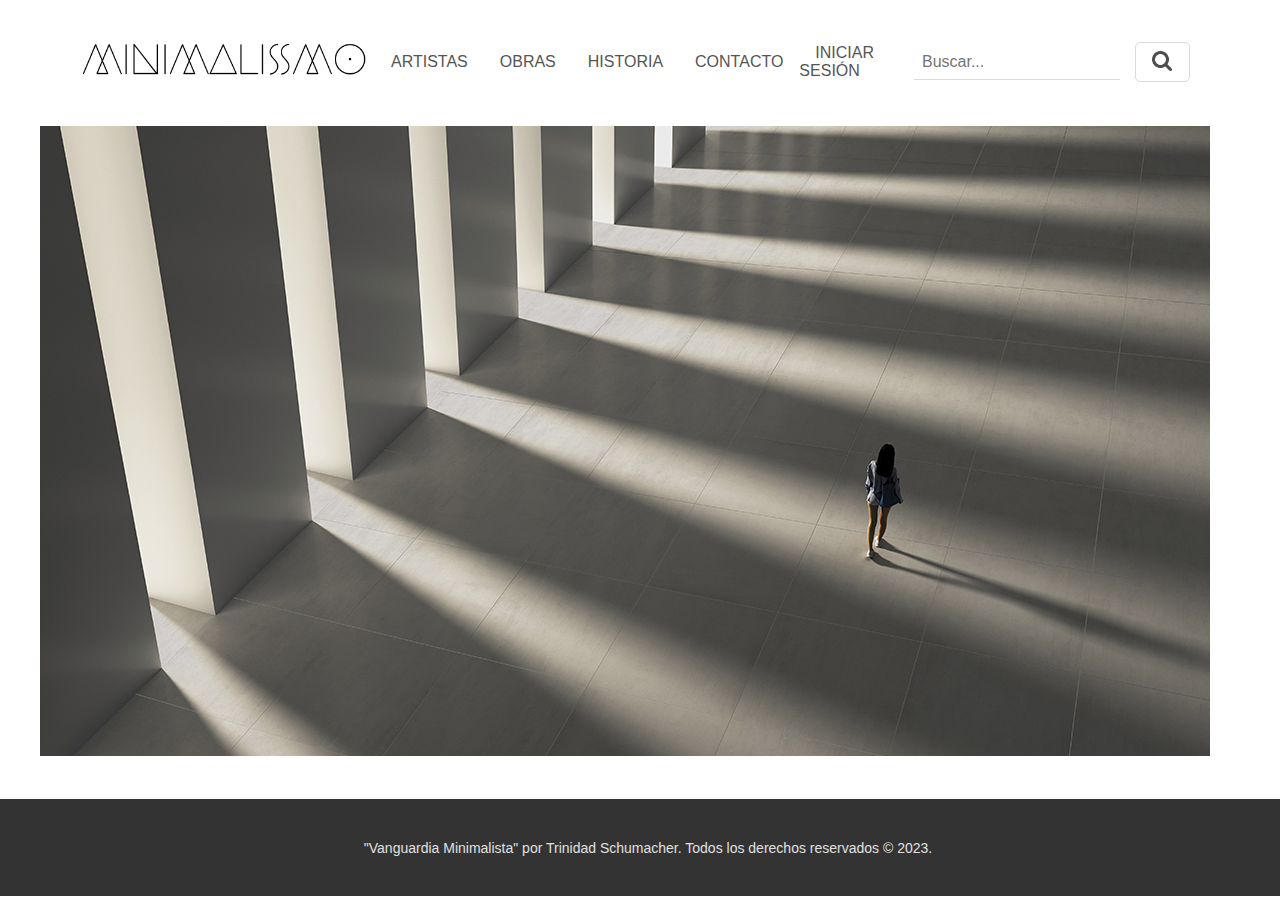
==== sitio/index.html @ 2b11dbb7 "Add files via upload" ====
<!DOCTYPE html>
<html>
<head>
  <meta charset="UTF-8">
  <title>Vanguardia Minimalista</title>
  <link rel="stylesheet" href="css/estilos.css">
</head>
<body>
    <nav>
      <ul>
        <a href="index.html"><img src="images/logo.png" alt="Logo"></a>
        <li><a href="artistas.html">ARTISTAS</a></li>
        <li><a href="obras.html">OBRAS</a></li>
        <li><a href="historia.html">HISTORIA</a></li>
        <li><a href="contacto.html">CONTACTO</a></li>
        <li><a href="iniciosesion.html">INICIAR SESIÓN</a></li>
        <li>
          <form class="search-form" action="/search" method="GET">
            <input type="text" name="q" placeholder="Buscar...">
            <button type="submit" class="search-button"><img src="images/lupa.png" alt="lupa" id="lupa" style="width: 20px; height: 20px; opacity: 70%;">
              <i class="fas fa-search"></i>
            </button>
          </form>  
        </li>
      </ul>
    </nav>
  <main>
    <div class="fotohome">
      <img src="images/fotohome.jpg" alt="Imagen de portada">
    </div>
  </main>
  <footer>
    <h6>"Vanguardia Minimalista" por Trinidad Schumacher. Todos los derechos reservados © 2023. </h6>
  </footer>
</body>
</html>
---- sitio/css/estilos.css ----
body {
	font-family: Arial, sans-serif;
	margin: 0;
	padding: 0;
}

header {
	background-color: #333;
	color: #bfbfbf;
	padding: 1rem;
}

a img {
    width: 300px;
    height: auto;
    margin-left: 75px;
    border-radius: 10px;
}

nav ul {
	list-style: none;
	margin-right: 90px;
  margin-top: 30px;
  margin-bottom: 0;
	padding: 0;
	display: flex;
	justify-content: space-between;
	align-items: center;
}

nav ul li a {
	color: #555555;
	text-decoration: none;
	padding: 1rem;
}

nav ul li a:hover {
	background-color: #c6c6c6;
}

main {
	max-width: 1200px;
	margin: 0 auto;
	padding: 2rem;
}

footer {
  position: relative;
  bottom: 0;
  width: 100%;
  background-color: #333;
	color: #fff;
	padding: 8px;
	text-align: center;
  margin-top: 7px;
}

/* Estilos específicos de la página Home */

.home-background {
	background-image: url('home-background.jpg');
	background-size: cover;
	background-position: center;
	height: 80vh;
	display: flex;
	flex-direction: column;
	justify-content: center;
	align-items: center;
}

.home-background h1 {
	font-size: 3rem;
	text-align: center;
	margin: 0;
}

.home-background p {
	font-size: 1.2rem;
	text-align: center;
	margin: 1rem 0;
}

h6 {
  font-size: 14px;
  text-align: center;
  font-weight: lighter;
  color: #e0e0e0;
  font-family: 'Trebuchet MS', 'Lucida Sans Unicode', 'Lucida Grande', 'Lucida Sans', Arial, sans-serif;
} 

/* Estilos específicos de la página de Artistas */

.artistas {
    margin-top: 50px;
}

.artista {
    display: flex;
    flex-direction: row;
    align-items: center;
  }
  
  .artista img {
    width: 300px;
    height: auto;
    object-fit: cover;
    border-radius: 20px;
    margin-right: 70px;
    margin-left: 50px;
    margin-bottom: 70px;

  }
  
  .artista h2 {
    margin: 0;
    margin-bottom: 350px;
    color: #555555;
  }

  .artista p {
    margin-left: -71px;
    margin-right: 40px;
    font-family: 'Trebuchet MS', 'Lucida Sans Unicode', 'Lucida Grande', 'Lucida Sans', Arial, sans-serif;
    color: #555555;
    font-size: 14px;
    line-height: 18px;
   }

  @media (max-width: 768px) {
    .artista {
      flex-direction: column;
      align-items: flex-start;
    }
  
    .artista img {
      margin-bottom: 20px;
      margin-right: 0;
    }
  }
  
/* Estilos específicos de la página de Obras */

.obras-section {
    display: flex;
    flex-direction: column;
    align-items: center;
    }
  
  .row {
    display: flex;
    justify-content: center;
  }
  
  .col {
    flex: 1;
    max-width: 300px;
    margin: 30px;
    text-align: center;
  }
  
  .obras-section img {
    max-width: 100%;
    border-radius: 20px;
    border-radius: 15%;
    border: 3px solid #afafaf; 
    box-shadow: 0 0 25px 7px #a1a1a1;
    padding: 4px;
  }
  
  h3 {
    color: #555555;
  }
  
  h4 {
    text-align: center;
    font-size: 25px;
    color: #555555;
  }
  
  p {
    margin-top: 10px;
    font-size: 14px;
    text-decoration: none;
    color: #555555;
    font-family: 'Trebuchet MS', 'Lucida Sans Unicode', 'Lucida Grande', 'Lucida Sans', Arial, sans-serif;
  }  

  .galery-container{
    width: 85%;
    margin-bottom: 20px;
}
.galery-container .galery-card{
    overflow: hidden;
}
.galery-container .galery-card img{
    width: 90%;
    height: 90%;
    border-radius: 15%;
    object-fit: cover;
    transition: 1s;
}
.galery-container .galery-card img:hover{
    transform: scale(1.05);
}


/* Estilos específicos de la página de Historia */

.historia-container {
	max-width: 800px;
	margin: 0 auto;
	text-align: center;
}

.historia-container h2 {
	font-size: 2
}

h4 {
  text-align: center;
  font-size: 25px;
  color: #555555;
  margin-bottom: 45px;
}

h5 {
  width: 90%;
  margin: 10px auto 28px;
  margin-top: 10px;
  font-size: 14px;
  text-align: center;
  justify-content: center;
  color: #555555;
  font-weight: lighter;
  font-family: 'Trebuchet MS', 'Lucida Sans Unicode', 'Lucida Grande', 'Lucida Sans', Arial, sans-serif;
  margin-bottom: 28px;
} 

/* Titulo de la pagina */
.page-title {
    font-size: 36px;
    font-weight: bold;
    margin-bottom: 20px;
  }
  
  /* Parrafo de la pagina */
  .page-paragraph {
    font-size: 18px;
    line-height: 1.5;
    margin-bottom: 30px;
  }

  
/* Formulario de contacto */

.send {
  display: block;
  width: 100%;
  background-color: #AAA394;
  padding: 0.75rem;
  text-align: center;
  color: rgba(17, 24, 39, 1);
  border: none;
  border-radius: 0.375rem;
  font-weight: 600;
  margin-top: 60px;
}

.send:hover {
  background-color: #908b82;
}

/*Formulario inicio de sesión*/

.form-container {
  border-radius: 0.75rem;
  background-color: #333;
  padding: 2rem;
  color: rgba(243, 244, 246, 1);
  width: 45%; 
  margin: 0 auto; 
  margin-top: 28px;
  margin-bottom: 29px;
  font-family: 'Trebuchet MS', 'Lucida Sans Unicode', 'Lucida Grande', 'Lucida Sans', Arial, sans-serif;
}

.title {
  text-align: center;
  font-size: 1.5rem;
  line-height: 2rem;
  font-weight: 700;
  font-family: 'Trebuchet MS', 'Lucida Sans Unicode', 'Lucida Grande', 'Lucida Sans', Arial, sans-serif;
  color: rgb(255, 255, 255);
}

.form {
  margin-top: 30px;
  margin-bottom: 30px;
}

.input-group {
  margin-top: 0.25rem;
  font-size: 0.875rem;
  line-height: 1.25rem;
  margin-bottom: 20px;
}

.input-group label {
  display: block;
  color: rgb(214, 211, 206);
  margin-bottom: 4px;
}

.input-group input {
  width: 100%;
  border-radius: 0.375rem;
  border: 1px solid #555555;
  outline: 0;
  background-color: #bdbdbd;
  padding: 0.75rem 1rem;
}

.input-group input:focus {
  border-color: rgb(179, 166, 142);
}

.forgot {
  display: flex;
  justify-content: flex-end;
  font-size: 0.75rem;
  line-height: 1rem;
  color: rgba(156, 163, 175,1);
  margin: 8px 0 14px 0;
  margin-top: 30px;
  margin-bottom: 30px;
}

.forgot a,.signup a {
  color: rgba(243, 244, 246, 1);
  text-decoration: none;
  font-size: 14px;
}

.forgot a:hover, .signup a:hover {
  text-decoration: underline rgb(167, 157, 138);
}

.sign {
  display: block;
  width: 100%;
  background-color: #AAA394;
  padding: 0.75rem;
  text-align: center;
  color: rgba(17, 24, 39, 1);
  border: none;
  border-radius: 0.375rem;
  font-weight: 600;
  margin-top: 30px;
}

.sign:hover {
  background-color: #908b82;
}

.social-message {
  display: flex;
  align-items: center;
  padding-top: 1rem;
  margin-bottom: 30px;
}

.line {
  height: 1px;
  flex: 1 1 0%;
  background-color: #555555;
}

.signup {
  text-align: center;
  font-size: 0.75rem;
  line-height: 1rem;
  color: rgba(156, 163, 175, 1);
}


  /*Buscador*/

.search-form {
  display: flex;
  align-items: center;
}

.search-form input[type="text"] {
  background-color: transparent;
  border: none;
  border-bottom: 1px solid #dbdbdb;
  color: #fff;
  font-size: 16px;
  padding: 8px;
  width: 190px;
  transition: all 0.3s ease-in-out;
}

.search-form input[type="text"]:focus {
  outline: none;
  border-bottom: 1px solid #202020;
}

.search-form .search-button {
  background-color: transparent;
  border: 1px solid #dbdbdb;
  color: #555;
  cursor: pointer;
  font-size: 12px;
  padding: 8px 16px;
  transition: all 0.3s ease-in-out;
  border-radius: 5px;
  margin-left: 15px;
  width: 55px;
  height: 40px;
}

.search-form .search-button:hover {
  background-color: #c6c6c6;
  color: #fff;
}

.search-form .search-button i {
  margin-right: 5px;
}
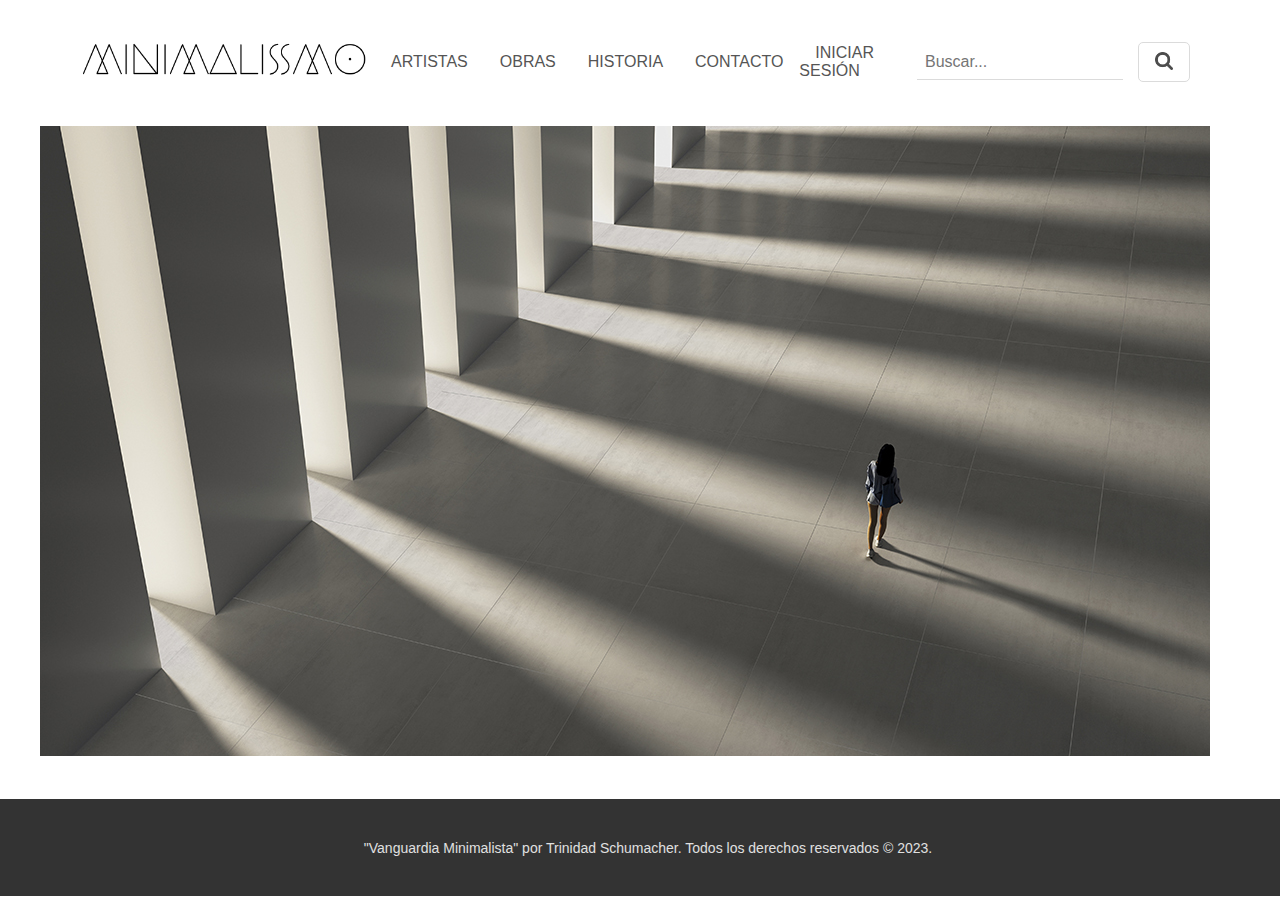
==== commit 719b33fc: "Add files via upload" ====
--- a/sitio/index.html
+++ b/sitio/index.html
@@ -17,7 +17,7 @@
         <li>
           <form class="search-form" action="/search" method="GET">
             <input type="text" name="q" placeholder="Buscar...">
-            <button type="submit" class="search-button"><img src="images/lupa.png" alt="lupa" id="lupa" style="width: 20px; height: 20px; opacity: 70%;">
+            <button type="submit" class="search-button"><img src="images/lupa.png" alt="lupa" id="lupa" style="width: 18px; height: 18px; opacity: 70%;">
               <i class="fas fa-search"></i>
             </button>
           </form>  
--- a/sitio/css/estilos.css
+++ b/sitio/css/estilos.css
@@ -416,7 +416,7 @@
   transition: all 0.3s ease-in-out;
   border-radius: 5px;
   margin-left: 15px;
-  width: 55px;
+  width: 52px;
   height: 40px;
 }
 
